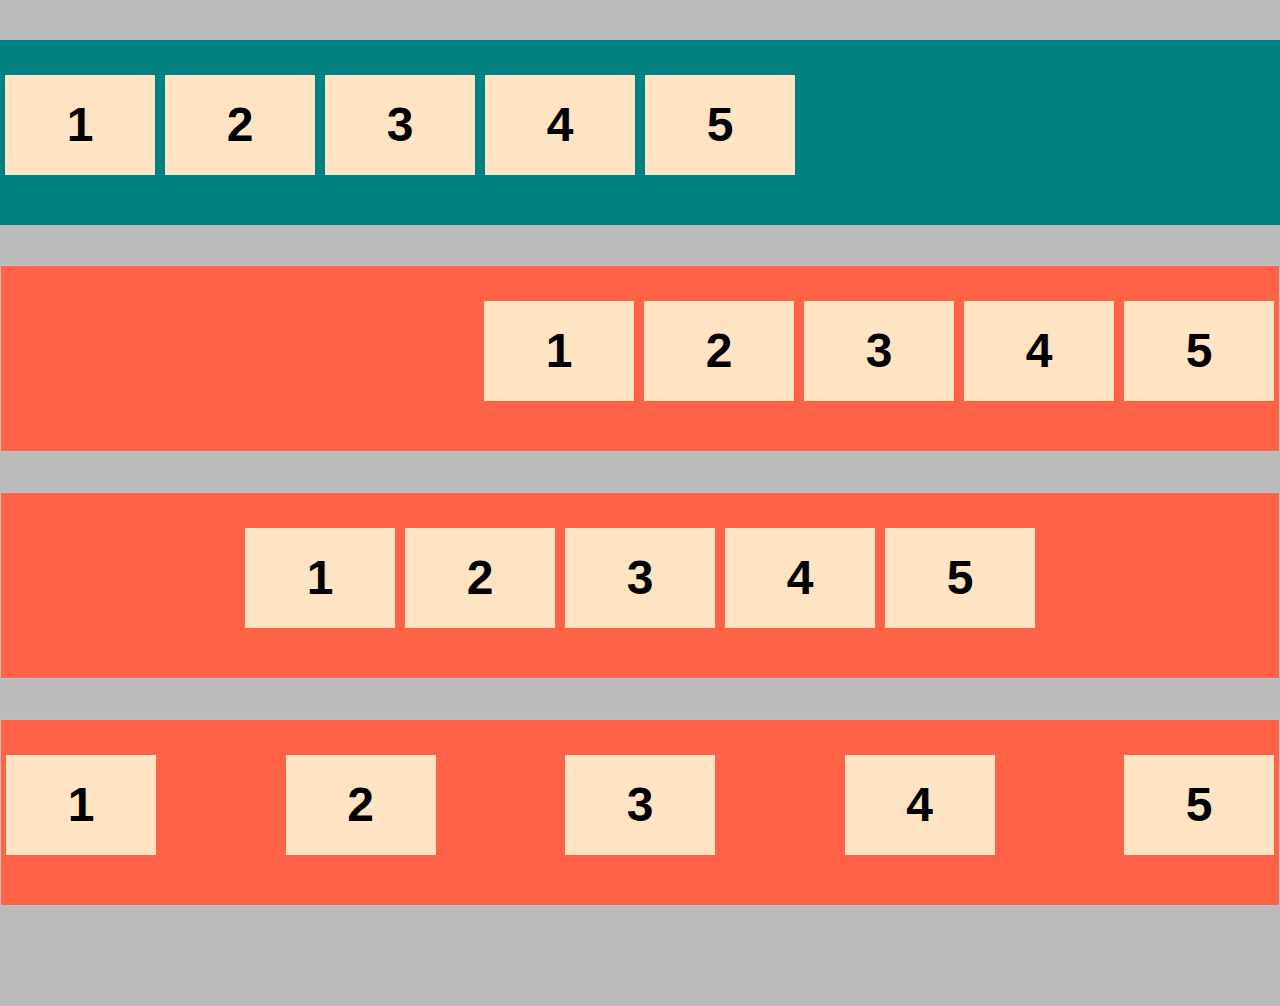
==== index.html @ 7fd5eb30 "justify-content space-between" ====
<!DOCTYPE html>
<html lang="en">
  <head>
    <meta charset='utf-8'>
    <meta name='viewport' content='width=device-width, initial-scale=1'>    
    
    <link rel="stylesheet" href="css/style.css">
    <title>flex box</title>

  </head>
  <body>
  
    <ul class="container-flex flex-start">
      <div class="flexbox-item">1</div>
      <div class="flexbox-item">2</div>
      <div class="flexbox-item">3</div>
      <div class="flexbox-item">4</div>
      <div class="flexbox-item">5</div>
    </ul>

    <ul class="flex-container flex-end">
      <li class="flexbox-item">1</li>
      <li class="flexbox-item">2</li>
      <li class="flexbox-item">3</li>
      <li class="flexbox-item">4</li>
      <li class="flexbox-item">5</li>
    </ul>

    <ul class="flex-container center">
      <li class="flexbox-item">1</li>
      <li class="flexbox-item">2</li>
      <li class="flexbox-item">3</li>
      <li class="flexbox-item">4</li>
      <li class="flexbox-item">5</li>
    </ul>

    <ul class="flex-container space-between">
      <li class="flexbox-item">1</li>
      <li class="flexbox-item">2</li>
      <li class="flexbox-item">3</li>
      <li class="flexbox-item">4</li>
      <li class="flexbox-item">5</li>
    </ul>

  </body>
</html>
---- css/style.css ----
html, body {
  padding: 0;
  margin: 0;
}

input {
  font-size: 14px;
  font-family: Arial, Helvetica, sans-serif;
}

body {
  background-color: #bbb;
  font-family: Arial, Helvetica, sans-serif;
  padding-bottom: 100px;
}


h2, h3 {
  margin: 0 0 .75em 0;
}


/* first example name and facorite color */
.container {
  max-width: 750px;
  margin: 20px auto 0 auto;
  padding: 30px;
  background-color: #FFF;
}

.form-row {
  padding: 10px 0;
  display: flex;
}

.form-row label {
  padding-right: 10px;
}

.form-row input {
  flex: 1;
}
/* first example name and facorite color end */

.column-layout {
  max-width: 1300px;
  background-color: #FFF;
  margin: 40px auto 0 auto;
  line-height: 1.65;
  padding: 20px 50px;
  display: flex;
}

/* second example */

.main-column {
  flex: 3;
  order: 2;
}

.sidebar-one {
  flex: 1;
  order: 1;
}

.sidebar-two {
  flex: 1;
  order: 3;
}
/* second example end */

/* third example */
.call-outs-container {
  max-width: 1400px;
  margin: 40px auto 0 auto;
}

.call-out {
  padding: 20px;
  box-sizing: border-box;
  margin-bottom: 20px;
  flex-basis: 30%;
}

@media (min-width: 900px) {
  .call-outs-container {
    display: flex;
    justify-content: space-between;
  }
}

.call-out:nth-child(1) {background-color: #c0dbe2;}
.call-out:nth-child(2) {background-color: #cdf1c3;}
.call-out:nth-child(3) {background-color: #ccb9da;}
/* third example end */


/* fourth-A example */
.fixed-size-container {
  max-width: 1400px; 
  margin: 40px auto 0 auto;
  background-color: #FFF;
  padding: 30px 0;
  display: flex;
  align-items: center;
  justify-content: space-around;
  flex-wrap: wrap;
}

.fixed-size {
  background-color: #990b47;
  color: #FFF;
  width: 150px;
  height: 100px;
  text-align: center;
  line-height: 100px;
  font-weight: bold;
  font-size: 50px;
  margin-bottom: 20px;
}
/* fourth-A example end*/

/* fifth example */
.banner {
  height: 400px;
  max-width: 700px;
  margin: 40px auto 40px auto;
  background-color: blueviolet;
  display: flex;
}

.center-me {
  color: #FFF;
  font-size: 50px;
  margin: auto;
}
/* fifth example end */

/* sixth example */
.equal-height-container {
  max-width: 900px;
  margin: 0 auto;
  display: flex;
}

.first {
  background-color: white;
  padding: 20px;
  flex: 1;
}

.second {
  background-color: wheat;
  display: flex;
  flex: 1;
  flex-direction: column;
}

.second-a {
  background-color: teal;
  flex: 1;
  /* order: 3; */
}

.second-b {
  background-color: turquoise;
  flex: 1;
  /* order: 2; */
}

.second-c {
  background-color: thistle;
  flex: 1;
  /* order: 1; */
  
}
/* sixth example end */

/* Flex: wrap  */

/* Flex-container  */
.flex-container {
  max-width: 1400px; 
  margin: 40px auto 0 auto;
  list-style: none;
  border: 1px solid silver;
  padding: 30px 0;
  display: flex;
  background-color: tomato; 
}

/* Flex-container end */

/* nowrap flex  */
.nowrap {
  flex-wrap: nowrap;
  align-items: center;
  justify-content: space-around;
}

.flex-item {
  background-color: wheat;
  color: #000;
  width: 150px;
  height: 100px;
  text-align: center;
  line-height: 100px;
  font-weight: bold;
  font-size: 50px;
  margin-bottom: 20px;
}

/* nowrap flex  end */

/* wrap flex  */
.wrap {
  flex-wrap: wrap;
  align-items: center;
  justify-content: space-around;
}

.flex-item-wrap {
  background-color: yellowgreen;
  color: #000;
  width: 150px;
  height: 100px;
  text-align: center;
  line-height: 100px;
  font-weight: bold;
  font-size: 50px;
  margin-bottom: 20px;
}
/* wrap flex end */

/* reverse wrap flex  */

.reverse-wrap {
  flex-wrap: wrap-reverse;
  align-items: center;
  justify-content: space-around;
}
/* reverse wrap flex end */
/* Flex: wrap end */


/* JUSTIFY-CONTENT START*/

.container-flex {
  max-width: 1400px; 
  list-style: none;
  display: flex;
  background-color: teal;
  align-items: center;
  margin: 40px auto 0 auto;
  padding: 30px 0;
}

.flexbox-item {
  background-color: bisque;
  width: 150px;
  height: 100px;
  margin: 5px;
  line-height: 100px;
  color: #000;
  font-weight: bold;
  font-size: 3em;
  text-align: center;
  margin-bottom: 20px;
}

.flex-start {
  justify-content: flex-start;
}

.flex-end {
  justify-content: flex-end;
}

.center {
  justify-content: center;
}

.space-between {
  justify-content: space-between;
}


/* JUSTIFY-CONTENT START END*/
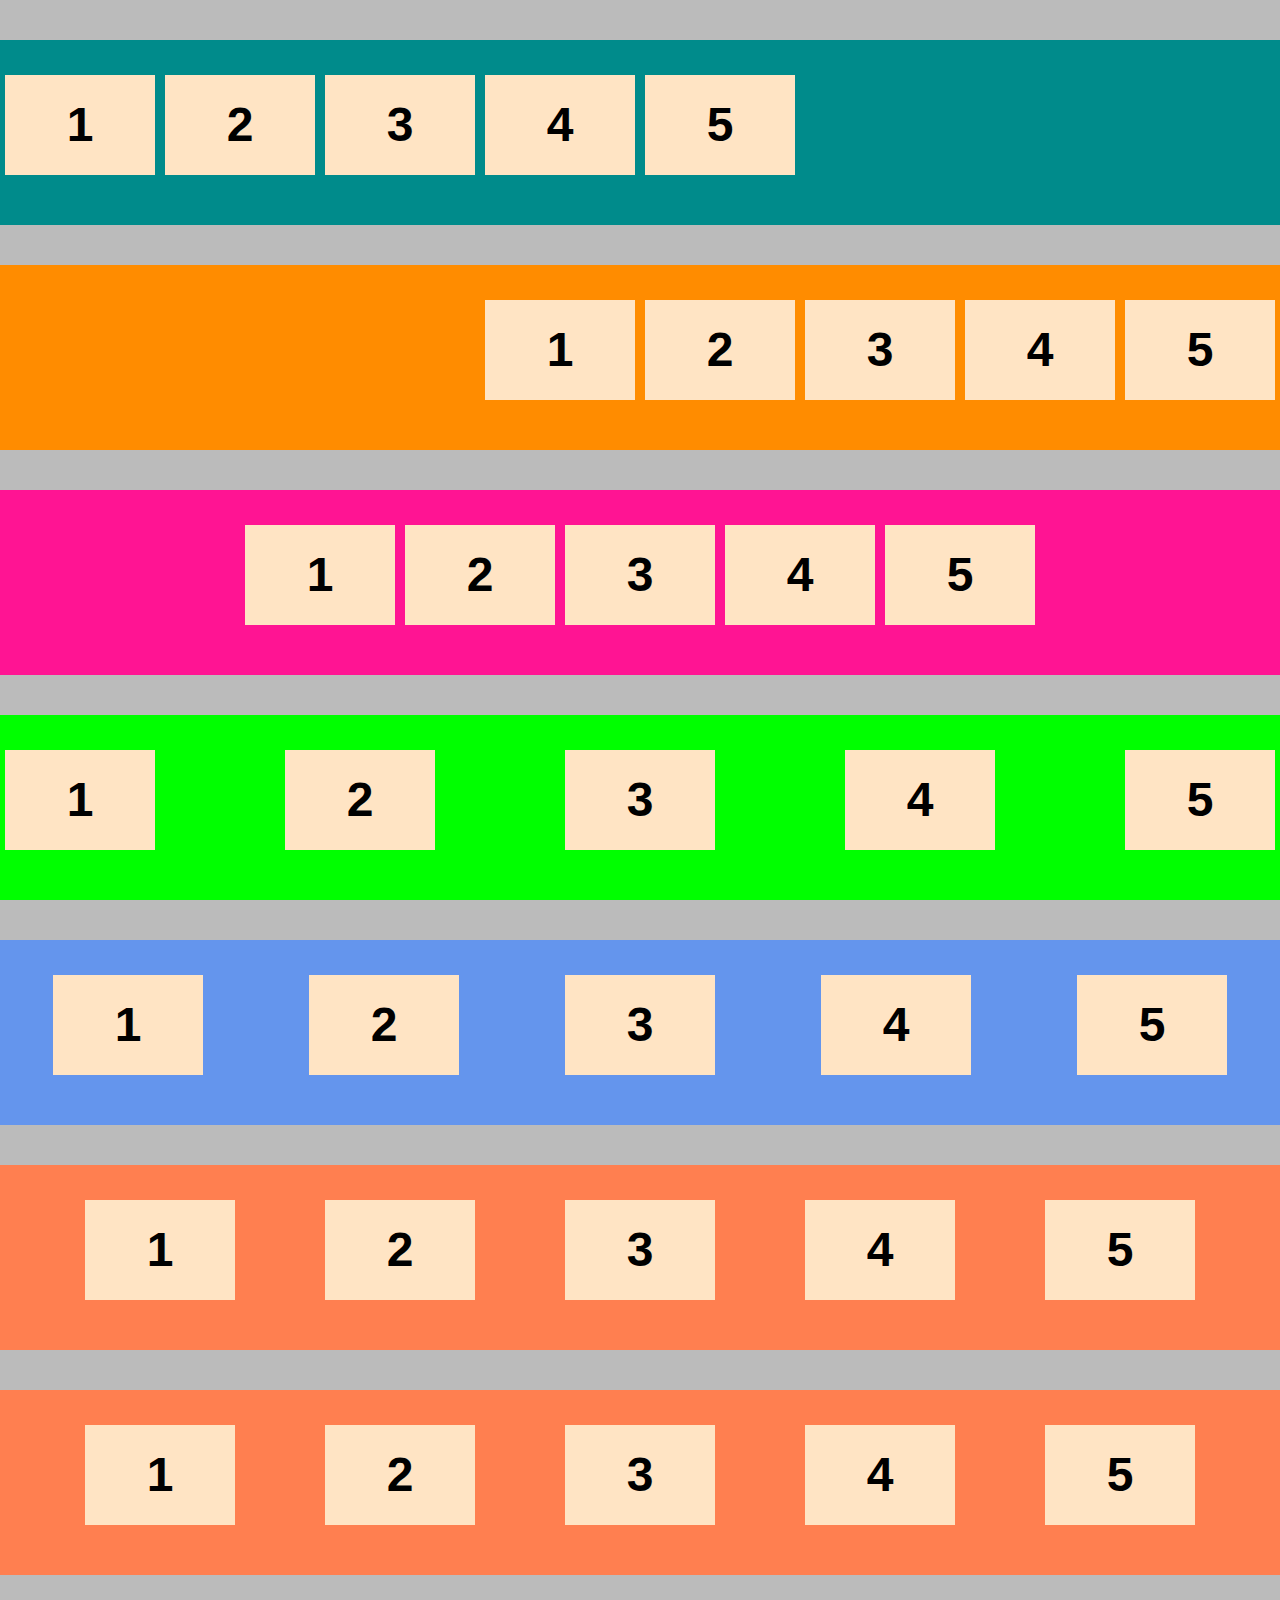
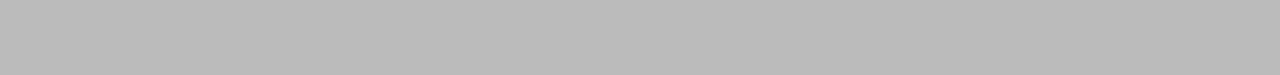
==== commit d0e21f92: "justify-content with space-between, around and evenly" ====
--- a/index.html
+++ b/index.html
@@ -18,7 +18,7 @@
       <div class="flexbox-item">5</div>
     </ul>
 
-    <ul class="flex-container flex-end">
+    <ul class="container-flex flex-end">
       <li class="flexbox-item">1</li>
       <li class="flexbox-item">2</li>
       <li class="flexbox-item">3</li>
@@ -26,7 +26,7 @@
       <li class="flexbox-item">5</li>
     </ul>
 
-    <ul class="flex-container center">
+    <ul class="container-flex center">
       <li class="flexbox-item">1</li>
       <li class="flexbox-item">2</li>
       <li class="flexbox-item">3</li>
@@ -34,7 +34,31 @@
       <li class="flexbox-item">5</li>
     </ul>
 
-    <ul class="flex-container space-between">
+    <ul class="container-flex space-between">
+      <li class="flexbox-item">1</li>
+      <li class="flexbox-item">2</li>
+      <li class="flexbox-item">3</li>
+      <li class="flexbox-item">4</li>
+      <li class="flexbox-item">5</li>
+    </ul>
+
+    <ul class="container-flex space-around">
+      <li class="flexbox-item">1</li>
+      <li class="flexbox-item">2</li>
+      <li class="flexbox-item">3</li>
+      <li class="flexbox-item">4</li>
+      <li class="flexbox-item">5</li>
+    </ul>
+
+    <ul class="container-flex space-evenly">
+      <li class="flexbox-item">1</li>
+      <li class="flexbox-item">2</li>
+      <li class="flexbox-item">3</li>
+      <li class="flexbox-item">4</li>
+      <li class="flexbox-item">5</li>
+    </ul>
+
+    <ul class="container-flex space-evenly">
       <li class="flexbox-item">1</li>
       <li class="flexbox-item">2</li>
       <li class="flexbox-item">3</li>
--- a/css/style.css
+++ b/css/style.css
@@ -270,19 +270,32 @@
 
 .flex-start {
   justify-content: flex-start;
+  background-color: darkcyan;
 }
 
 .flex-end {
   justify-content: flex-end;
+  background-color: darkorange;
 }
 
 .center {
   justify-content: center;
+  background-color: deeppink;
 }
 
 .space-between {
   justify-content: space-between;
-}
-
+  background-color: lime;
+}
+
+.space-around {
+  justify-content: space-around;
+  background-color: cornflowerblue;
+}
+
+.space-evenly {
+  justify-content: space-evenly;
+  background-color: coral;
+}
 
 /* JUSTIFY-CONTENT START END*/
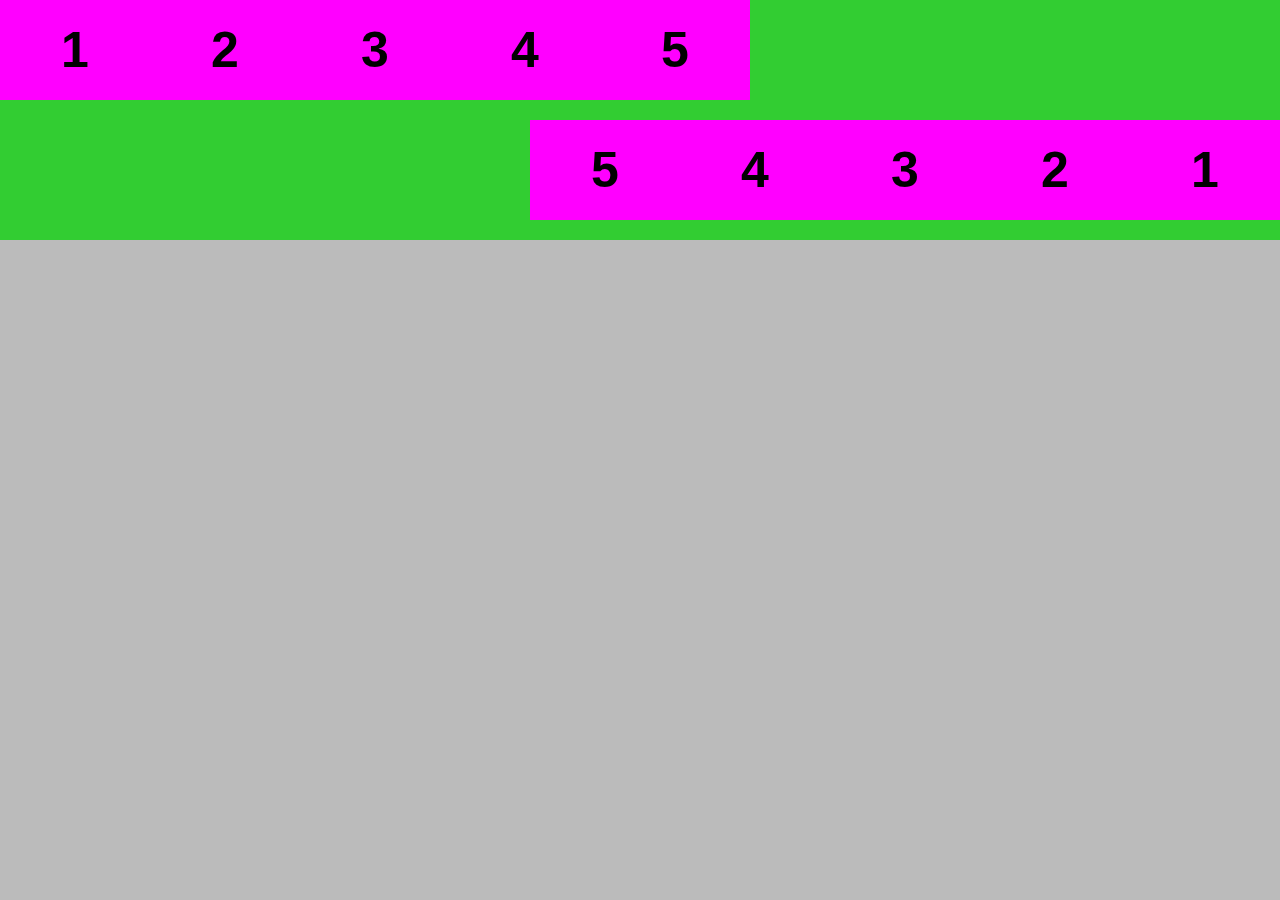
==== commit f1ec71d0: "justify-content.html and flex-row" ====
--- a/index.html
+++ b/index.html
@@ -9,62 +9,21 @@
 
   </head>
   <body>
-  
-    <ul class="container-flex flex-start">
-      <div class="flexbox-item">1</div>
-      <div class="flexbox-item">2</div>
-      <div class="flexbox-item">3</div>
-      <div class="flexbox-item">4</div>
-      <div class="flexbox-item">5</div>
+    <ul class="flex_direction_container row">
+      <li class="flex-row">1</li>
+      <li class="flex-row">2</li>
+      <li class="flex-row">3</li>
+      <li class="flex-row">4</li>
+      <li class="flex-row">5</li>
     </ul>
 
-    <ul class="container-flex flex-end">
-      <li class="flexbox-item">1</li>
-      <li class="flexbox-item">2</li>
-      <li class="flexbox-item">3</li>
-      <li class="flexbox-item">4</li>
-      <li class="flexbox-item">5</li>
+    <ul class="flex_direction_container row-reverse">
+      <li class="flex-row">1</li>
+      <li class="flex-row">2</li>
+      <li class="flex-row">3</li>
+      <li class="flex-row">4</li>
+      <li class="flex-row">5</li>
+      
     </ul>
-
-    <ul class="container-flex center">
-      <li class="flexbox-item">1</li>
-      <li class="flexbox-item">2</li>
-      <li class="flexbox-item">3</li>
-      <li class="flexbox-item">4</li>
-      <li class="flexbox-item">5</li>
-    </ul>
-
-    <ul class="container-flex space-between">
-      <li class="flexbox-item">1</li>
-      <li class="flexbox-item">2</li>
-      <li class="flexbox-item">3</li>
-      <li class="flexbox-item">4</li>
-      <li class="flexbox-item">5</li>
-    </ul>
-
-    <ul class="container-flex space-around">
-      <li class="flexbox-item">1</li>
-      <li class="flexbox-item">2</li>
-      <li class="flexbox-item">3</li>
-      <li class="flexbox-item">4</li>
-      <li class="flexbox-item">5</li>
-    </ul>
-
-    <ul class="container-flex space-evenly">
-      <li class="flexbox-item">1</li>
-      <li class="flexbox-item">2</li>
-      <li class="flexbox-item">3</li>
-      <li class="flexbox-item">4</li>
-      <li class="flexbox-item">5</li>
-    </ul>
-
-    <ul class="container-flex space-evenly">
-      <li class="flexbox-item">1</li>
-      <li class="flexbox-item">2</li>
-      <li class="flexbox-item">3</li>
-      <li class="flexbox-item">4</li>
-      <li class="flexbox-item">5</li>
-    </ul>
-
   </body>
 </html>--- a/css/style.css
+++ b/css/style.css
@@ -299,3 +299,43 @@
 }
 
 /* JUSTIFY-CONTENT START END*/
+
+/* FLEX-DIRECTION */
+
+.flex_direction_container {
+  max-width: 1400px;
+  padding: 0;
+  margin: 0;
+  list-style: none;
+  display: flex;
+  -ms-box-orient: horizontal;
+  display: -webkit-box;
+  display: -moz-box;
+  display: -ms-flexbox;
+  display: -moz-flex;
+  display: -webkit-flex;
+  background-color: limegreen;
+  }
+
+.flex-row {
+  flex-direction: row;
+  background-color: magenta;
+  color: #000;
+  width: 150px;
+  height: 100px;
+  text-align: center;
+  line-height: 100px;
+  font-weight: bold;
+  font-size: 50px;
+  margin-bottom: 20px;
+}
+
+.row {
+  flex-direction: row;
+}
+
+.row-reverse {
+  flex-direction: row-reverse;
+}
+
+/* FLEX-DIRECTION END*/
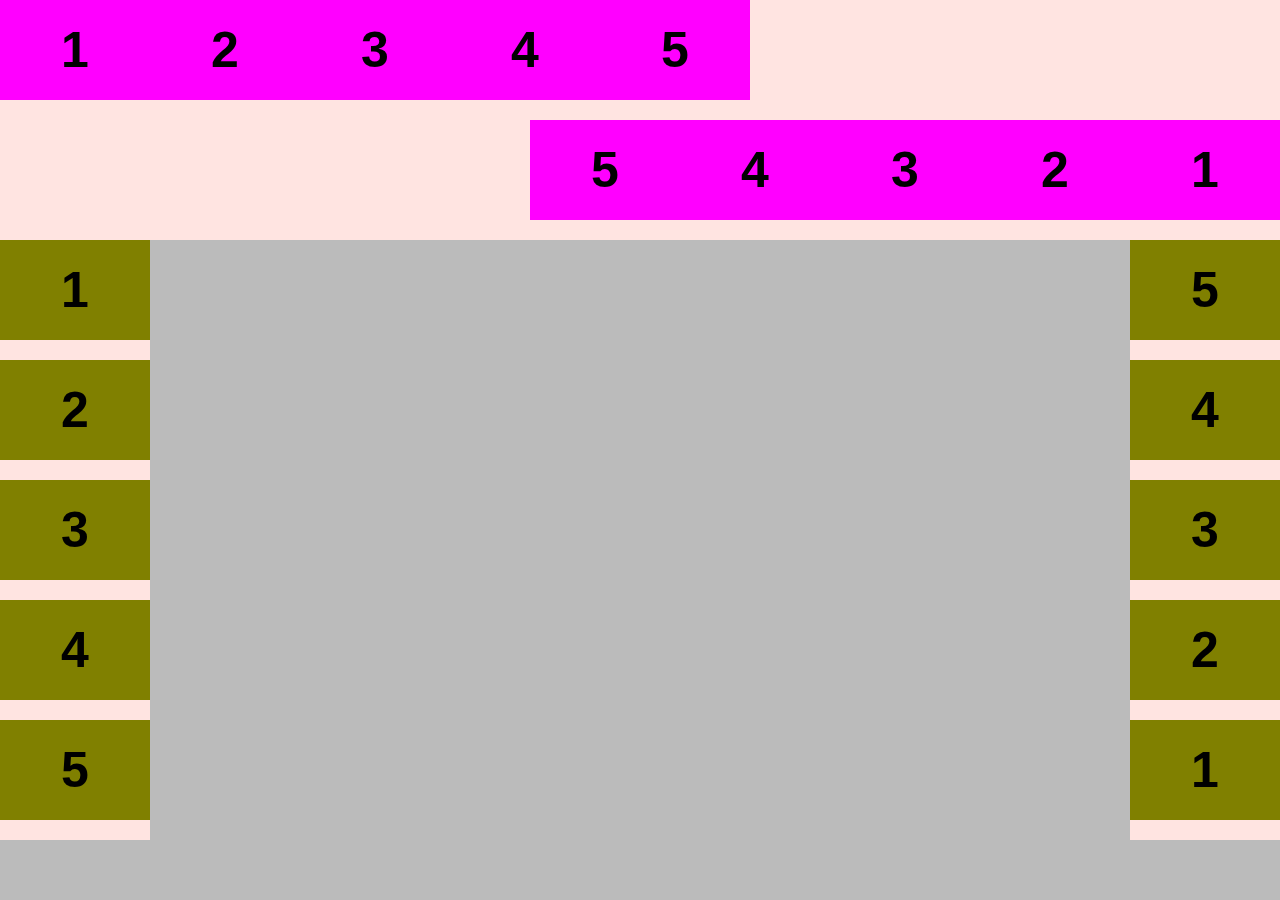
==== commit 4ef2eefe: "added flex-direction column and reverse" ====
--- a/index.html
+++ b/index.html
@@ -23,7 +23,23 @@
       <li class="flex-row">3</li>
       <li class="flex-row">4</li>
       <li class="flex-row">5</li>
-      
     </ul>
+
+    <ul class="flex_direction_container column">
+      <li class="flex-column">1</li>
+      <li class="flex-column">2</li>
+      <li class="flex-column">3</li>
+      <li class="flex-column">4</li>
+      <li class="flex-column">5</li>
+    </ul>
+
+    <ul class="flex_direction_container column-reverse">
+      <li class="flex-column">1</li>
+      <li class="flex-column">2</li>
+      <li class="flex-column">3</li>
+      <li class="flex-column">4</li>
+      <li class="flex-column">5</li>
+      <li class="
+
   </body>
 </html>--- a/css/style.css
+++ b/css/style.css
@@ -314,7 +314,7 @@
   display: -ms-flexbox;
   display: -moz-flex;
   display: -webkit-flex;
-  background-color: limegreen;
+  background-color: mistyrose;
   }
 
 .flex-row {
@@ -338,4 +338,32 @@
   flex-direction: row-reverse;
 }
 
+.flex-column {
+  flex-direction: column;
+  background-color: olive;
+  color: #000;
+  width: 150px;
+  height: 100px;
+  text-align: center;
+  line-height: 100px;
+  font-weight: bold;
+  font-size: 50px;
+  margin-bottom: 20px;
+}
+
+.column {
+  flex-direction: column;
+  float: left;
+}
+
+.column { 
+  -webkit-flex-direction: column; 
+  flex-direction: column; 
+  float: left;
+}
+
+.column-reverse {
+  flex-direction: column-reverse;
+  float: right;
+}
 /* FLEX-DIRECTION END*/
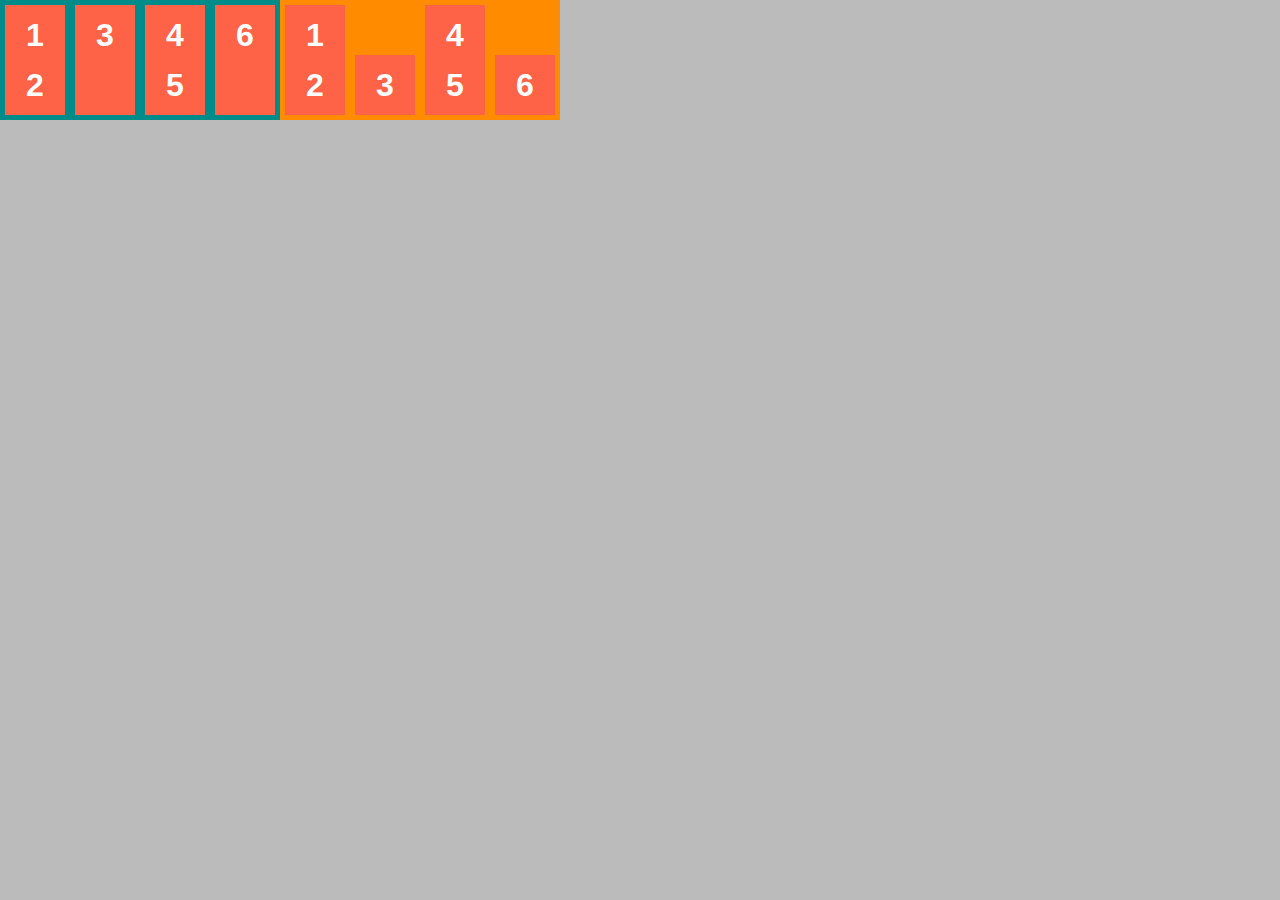
==== commit 08614ebf: "added align-flex-start/end" ====
--- a/index.html
+++ b/index.html
@@ -9,37 +9,20 @@
 
   </head>
   <body>
-    <ul class="flex_direction_container row">
-      <li class="flex-row">1</li>
-      <li class="flex-row">2</li>
-      <li class="flex-row">3</li>
-      <li class="flex-row">4</li>
-      <li class="flex-row">5</li>
+
+    <ul class="align_items_container flex-start">
+      <li class="align_items_item">1<br>2</li>
+      <li class="align_items_item">3</li>
+      <li class="align_items_item">4<br>5</li>
+      <li class="align_items_item">6</li>
     </ul>
 
-    <ul class="flex_direction_container row-reverse">
-      <li class="flex-row">1</li>
-      <li class="flex-row">2</li>
-      <li class="flex-row">3</li>
-      <li class="flex-row">4</li>
-      <li class="flex-row">5</li>
+    <ul class="align_items_container flex-end">
+      <li class="align_items_item">1<br>2</li>
+      <li class="align_items_item">3</li>
+      <li class="align_items_item">4<br>5</li>
+      <li class="align_items_item">6</li>
     </ul>
-
-    <ul class="flex_direction_container column">
-      <li class="flex-column">1</li>
-      <li class="flex-column">2</li>
-      <li class="flex-column">3</li>
-      <li class="flex-column">4</li>
-      <li class="flex-column">5</li>
-    </ul>
-
-    <ul class="flex_direction_container column-reverse">
-      <li class="flex-column">1</li>
-      <li class="flex-column">2</li>
-      <li class="flex-column">3</li>
-      <li class="flex-column">4</li>
-      <li class="flex-column">5</li>
-      <li class="
 
   </body>
 </html>--- a/css/style.css
+++ b/css/style.css
@@ -367,3 +367,45 @@
   float: right;
 }
 /* FLEX-DIRECTION END*/
+
+/* align-items*/
+
+.align_items_container {
+  padding: 0;
+  margin: 0;
+  list-style: none;
+  
+  -ms-box-orient: horizontal;
+  display: -webkit-box;
+  display: -moz-box;
+  display: -ms-flexbox;
+  display: -moz-flex;
+  display: -webkit-flex;
+  display: flex;
+  float: left;
+}
+
+.align_items_item {
+  background: tomato;
+  padding: 5px;
+  width: 50px;
+  margin: 5px;
+  
+  line-height: 50px;
+  color: white;
+  font-weight: bold;
+  font-size: 2em;
+  text-align: center;
+}
+
+.align_flex-start { 
+  align-items: flex-start; 
+}
+
+.flex-end {
+  align-items: flex-end;
+}
+
+
+
+/* align-items ends*/
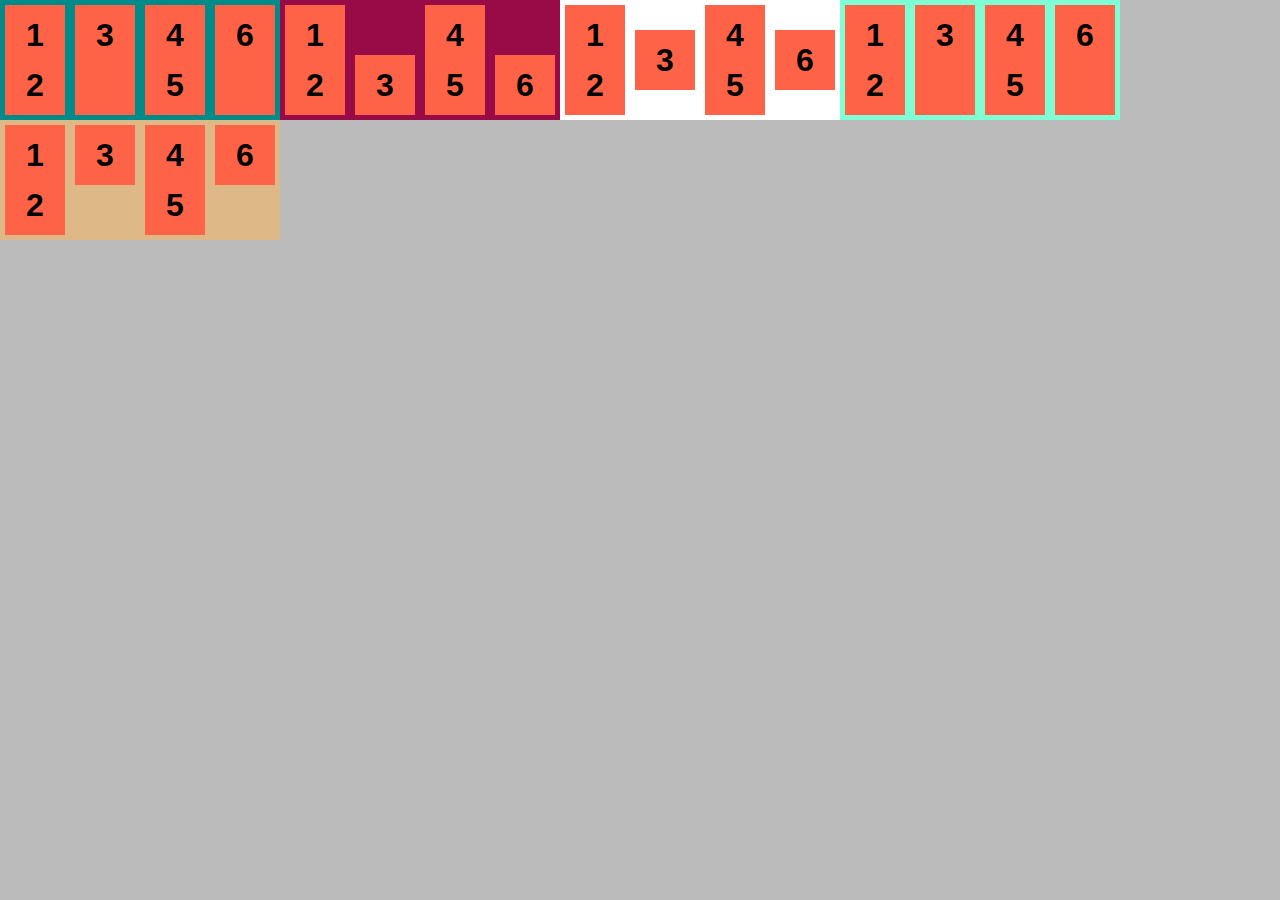
==== commit bc42831b: "added align-items baseline, stretch and center" ====
--- a/index.html
+++ b/index.html
@@ -24,5 +24,27 @@
       <li class="align_items_item">6</li>
     </ul>
 
+    <ul class="align_items_container flex-center">
+      <li class="align_items_item">1<br>2</li>
+      <li class="align_items_item">3</li>
+      <li class="align_items_item">4<br>5</li>
+      <li class="align_items_item">6</li>
+    </ul>
+
+    <ul class="align_items_container flex-stretch">
+      <li class="align_items_item">1<br>2</li>
+      <li class="align_items_item">3</li>
+      <li class="align_items_item">4<br>5</li>
+      <li class="align_items_item">6</li>
+    </ul>
+
+    <ul class="align_items_container flex-baseline">
+      <li class="align_items_item">1<br>2</li>
+      <li class="align_items_item">3</li>
+      <li class="align_items_item">4<br>5</li>
+      <li class="align_items_item">6</li>
+    </ul>
+
+
   </body>
 </html>--- a/css/style.css
+++ b/css/style.css
@@ -374,7 +374,6 @@
   padding: 0;
   margin: 0;
   list-style: none;
-  
   -ms-box-orient: horizontal;
   display: -webkit-box;
   display: -moz-box;
@@ -392,20 +391,37 @@
   margin: 5px;
   
   line-height: 50px;
-  color: white;
+  color: 000;
   font-weight: bold;
   font-size: 2em;
   text-align: center;
 }
 
-.align_flex-start { 
+.align_flex_start { 
   align-items: flex-start; 
+  background-color: #FFF;
 }
 
 .flex-end {
   align-items: flex-end;
-}
-
+  background-color: #990b47;
+}
+
+.flex-center {
+  align-items: center;
+  background-color: white;
+}
+
+.flex-stretch {
+  align-items: stretch;
+  background-color: aquamarine;
+}
+
+.flex-baseline {
+  align-items: baseline;
+  background-color: burlywood;
+
+}
 
 
 /* align-items ends*/
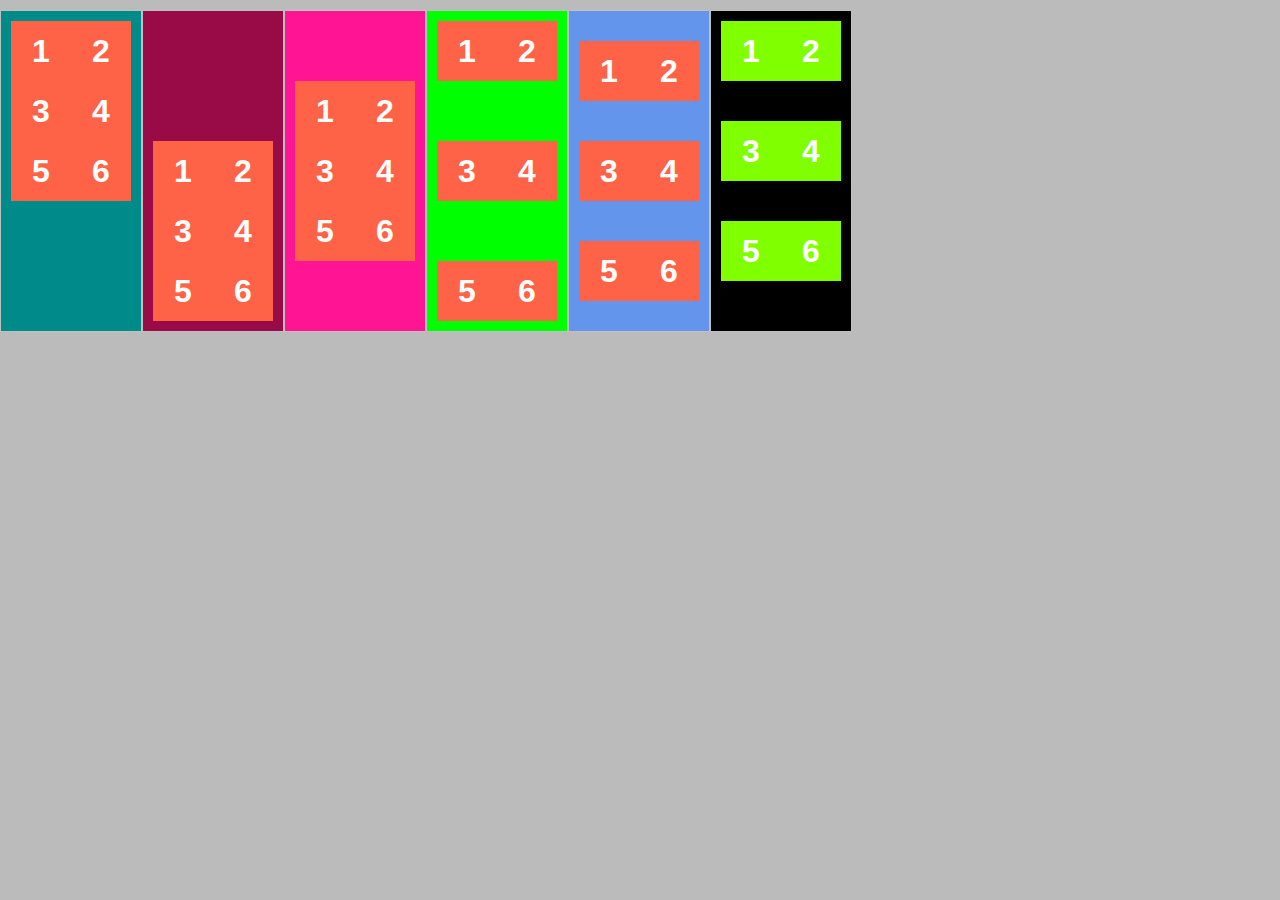
==== commit 3f597d2c: "added align-content.html" ====
--- a/index.html
+++ b/index.html
@@ -9,42 +9,59 @@
 
   </head>
   <body>
-
-    <ul class="align_items_container flex-start">
-      <li class="align_items_item">1<br>2</li>
-      <li class="align_items_item">3</li>
-      <li class="align_items_item">4<br>5</li>
-      <li class="align_items_item">6</li>
+    <ul class="align-container flex-start">
+      <li class="align-content-item">1</li>
+      <li class="align-content-item">2</li>
+      <li class="align-content-item">3</li>
+      <li class="align-content-item">4</li>
+      <li class="align-content-item">5</li>
+      <li class="align-content-item">6</li>
+    </ul>
+  
+    <ul class="align-container flex-end">
+      <li class="align-content-item">1</li>
+      <li class="align-content-item">2</li>
+      <li class="align-content-item">3</li>
+      <li class="align-content-item">4</li>
+      <li class="align-content-item">5</li>
+      <li class="align-content-item">6</li>
+    </ul>
+    
+    <ul class="align-container center">
+      <li class="align-content-item">1</li>
+      <li class="align-content-item">2</li>
+      <li class="align-content-item">3</li>
+      <li class="align-content-item">4</li>
+      <li class="align-content-item">5</li>
+      <li class="align-content-item">6</li>
     </ul>
 
-    <ul class="align_items_container flex-end">
-      <li class="align_items_item">1<br>2</li>
-      <li class="align_items_item">3</li>
-      <li class="align_items_item">4<br>5</li>
-      <li class="align_items_item">6</li>
+    <ul class="align-container space-between">
+      <li class="align-content-item">1</li>
+      <li class="align-content-item">2</li>
+      <li class="align-content-item">3</li>
+      <li class="align-content-item">4</li>
+      <li class="align-content-item">5</li>
+      <li class="align-content-item">6</li>
     </ul>
 
-    <ul class="align_items_container flex-center">
-      <li class="align_items_item">1<br>2</li>
-      <li class="align_items_item">3</li>
-      <li class="align_items_item">4<br>5</li>
-      <li class="align_items_item">6</li>
+    <ul class="align-container space-around">
+      <li class="align-content-item">1</li>
+      <li class="align-content-item">2</li>
+      <li class="align-content-item">3</li>
+      <li class="align-content-item">4</li>
+      <li class="align-content-item">5</li>
+      <li class="align-content-item">6</li>
     </ul>
 
-    <ul class="align_items_container flex-stretch">
-      <li class="align_items_item">1<br>2</li>
-      <li class="align_items_item">3</li>
-      <li class="align_items_item">4<br>5</li>
-      <li class="align_items_item">6</li>
+    <ul class="align-container stretch">
+      <li class="align-content-item">1</li>
+      <li class="align-content-item">2</li>
+      <li class="align-content-item">3</li>
+      <li class="align-content-item">4</li>
+      <li class="align-content-item">5</li>
+      <li class="align-content-item">6</li>
     </ul>
-
-    <ul class="align_items_container flex-baseline">
-      <li class="align_items_item">1<br>2</li>
-      <li class="align_items_item">3</li>
-      <li class="align_items_item">4<br>5</li>
-      <li class="align_items_item">6</li>
-    </ul>
-
 
   </body>
 </html>--- a/css/style.css
+++ b/css/style.css
@@ -420,8 +420,75 @@
 .flex-baseline {
   align-items: baseline;
   background-color: burlywood;
-
-}
-
-
+}
 /* align-items ends*/
+
+
+/* align-content*/
+/* align-content: flex-start | flex-end | center | space-between | space-around | stretch */
+.align-container {
+  padding: 0;
+  margin: 0;
+  list-style: none;
+  float: left;
+  width: 120px;
+  height: 300px;
+  padding: 10px;
+  border: 1px solid silver;
+  margin-top: 10px;
+  
+  -ms-box-orient: horizontal;
+  display: -webkit-box;
+  display: -moz-box;
+  display: -ms-flexbox;
+  display: -moz-flex;
+  display: -webkit-flex;
+  display: flex;
+  
+  -webkit-flex-flow: row wrap;
+  flex-flow: row wrap;
+}
+
+
+.align-content-item {
+  background: tomato;
+  padding: 5px;
+  width: 50px;
+  height: 50px;
+  
+  line-height: 50px;
+  color: white;
+  font-weight: bold;
+  font-size: 2em;
+  text-align: center;
+}
+
+.flex-start {
+  align-content: flex-start; 
+}
+
+.flex-end {
+  align-content: flex-end; 
+}
+
+.center {
+  align-content: center;
+}
+
+.space-between {
+  align-content: space-between;
+}
+
+.space-around {
+  align-content: space-around;
+}
+
+.stretch {
+  align-content: stretch;
+  background-color: black;
+}
+
+.stretch li {
+  background-color: chartreuse;
+}
+/* align-content ends*/